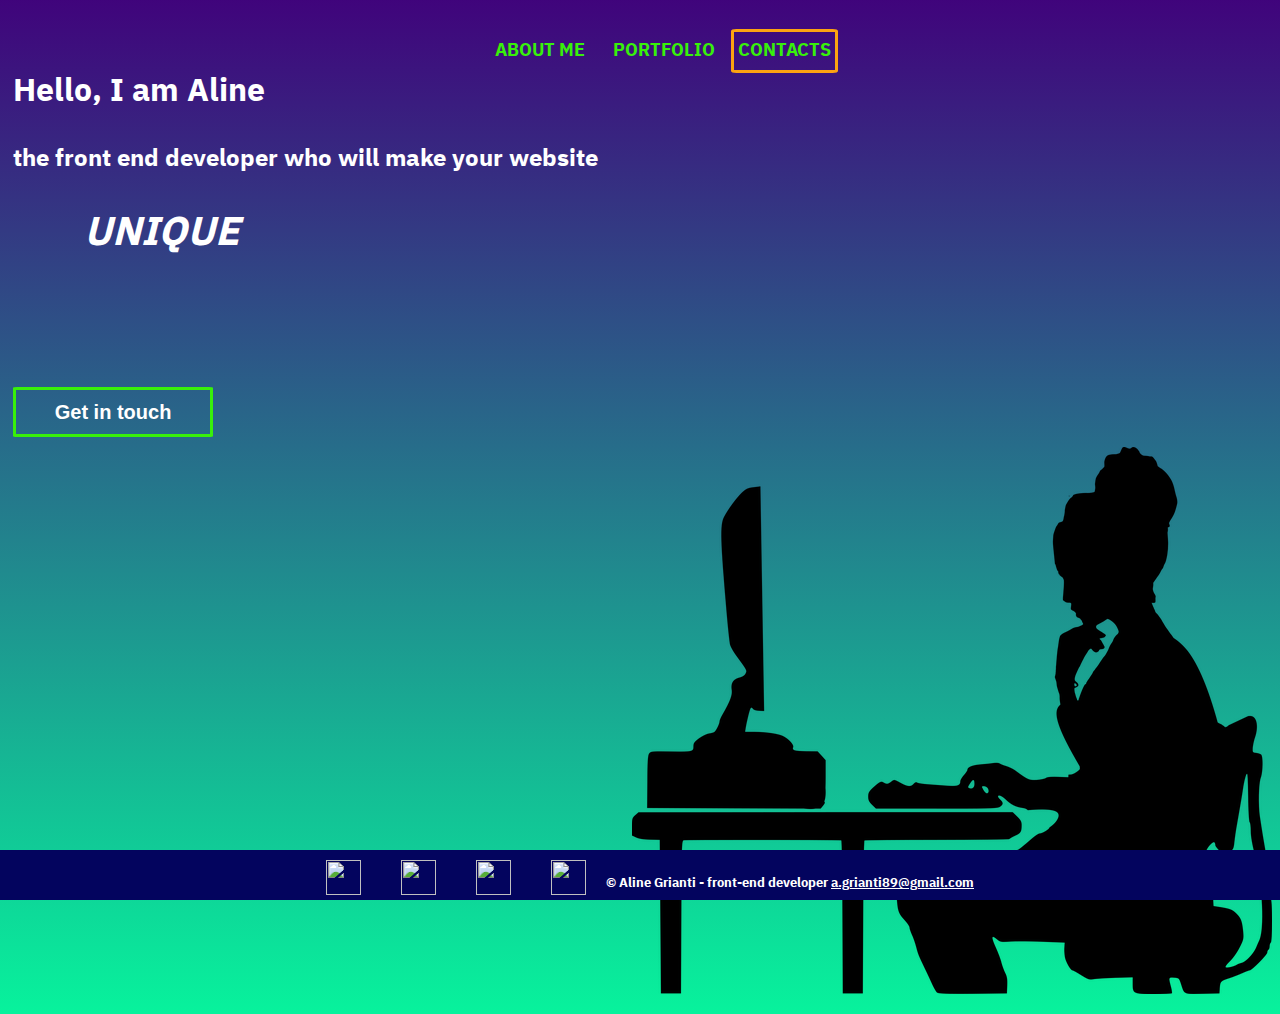
==== index.html @ bf2d900b "first commit" ====
<!DOCTYPE html>
<html lang="en" dir="ltr">
  <head>
    <meta charset="utf-8">
<meta name="viewport" content="width:device-width, initial-scale:1">
<meta name="description" content="Hi, it is Aline Here and this is my portfolio. Take a look and chat if you need a new website or just some suggestion of collabs or other!">
<link rel="stylesheet" href="assets/css/style.css">
 <title>PORTFOLIO ALINE GRIANTI-FRONT END DEVELOPER</title>
 <link href="https://fonts.googleapis.com/icon?family=Material+Icons"
      rel="stylesheet">
 <link rel="stylesheet" href="https://cdnjs.cloudflare.com/ajax/libs/font-awesome/4.7.0/css/font-awesome.min.css">
  </head>
  <body>
    <div id="menu">
      <nav>
         <ul>
           <li><a href="about-page.html">ABOUT ME</a></li>
           <li><a href="portfolio-page.html">PORTFOLIO</a></li>
           <li class="contacts"><a href="contact-page.html">CONTACTS</a></li>
         </ul>
       </nav>
    </div>
    <div id="header-home">
      <div class="main-text">
        <h1>Hello, I am Aline</h1>
        <h2>the front end developer who will make your website</h2>
        <div class="animation-text">
         <div class="sequence">Unique</div>
         <div class="sequence">Converting</div>
         <div class="sequence">Successfull</div>
      </div>
      <button id="home-btn" type="button" name="button"><a href="mailto:a.grianti89@gmail.com">Get in touch</a></button>
      </div>
    </div>
        <footer>
         <div class="social-icons">
          <a href="https://github.com/AlineGrianti/Aline89b.git"><img class="icon"src="https://img.icons8.com/ios-filled/50/000000/github.png"></a></>
          <a href="mailto:a.grianti89@gmail.com"><img class="icon" src="https://img.icons8.com/ios-filled/50/000000/email.png"></a></>
          <a href="https://wa.me/393283539590"><img class="icon" src="https://img.icons8.com/ios/50/000000/whatsapp--v1.png"></a></>
          <a href="https://it.linkedin.com/in/aline-grianti-32a9a9b7/"><img class="icon" src="https://img.icons8.com/ios-filled/50/000000/linkedin.png"></a></>
        </div>
          <h5>© Aline Grianti - front-end developer <a href="mailto:a.grianti89@gmail.com">a.grianti89@gmail.com</h5>
         </footer>
          </body>
        </html>
---- assets/css/style.css ----
@import url('https://fonts.googleapis.com/css2?family=IBM+Plex+Sans+Thai+Looped&display=swap');



body {
  background: linear-gradient(180deg, hsla(270, 94%, 25%, 1) 0%, hsla(158, 94%, 49%, 1) 100%);
  scroll-behavior: smooth;
  font-family: IBM Plex Sans Thai Looped, sans-serif,monospace;
  color: #fff;
}

#menu {
  display: flex;
  text-align: center;
  justify-content: center;
}

/* homepage */

#header-home {
  display: flex;
  flex-direction: column;
  width: 80%;
  height: 100vh;
  background-image: url(../images/programmer.png);
  background-size: 1fr;
  background-repeat: no-repeat;
  background-position: right bottom;
  color: #fff;
  padding: 0 10%;
  margin-bottom: 20px;
  }

  nav {
    display: inline-flex;
    text-align: center;
    justify-content: center;

  }

  nav ul li {
    display: inline-flex;
    text-align: center;
    justify-content: center;
    font-size: 18px;
    padding: 10px;
    }

 li a:hover {
  color: #fca311;

}
  ul li {
    list-style: none;
    font-weight: bold;
  }

   li a {
    text-decoration: none;
    color: #38F00A;
    padding: 2px 2px 2px 2px;
  }

  .contacts {
    border: solid #fca311;
    border-radius: 5%;
    background-color: transparent;
    padding: 2px;
  }
  #contacts-homepage {
    text-decoration: underline;
  }

.main-text {
  margin: -5% -12%;

}
.animation-text {
  margin: 0 10%;
  padding: 20px 20px 20px 20px;
  position: absolute;
  transform:translate(-25%,-20%);
  overflow: hidden;
  height: 40px;
  }

      .sequence {
        font-style: oblique;
        text-transform: uppercase;
        font-weight: bold;
        font-size: 40px;
        line-height: 60px;

      }
      .sequence:first-child {
        animation: anim 4s infinite;
      }

        @keyframes anim {
          0% {
            margin-top: 0px;
          }
          20% {
            margin-top: -70px;
          }
          35% {
            margin-top: -130px;
          }
          50% {
            margin-top: -190px;
          }
          65% {
            margin-top: -130px;
          }
          80% {
            margin-top: -70px;
          }

          100% {
            margin-top: 0px;
          }

        }

  #home-btn {
    margin-top: 15%;
    width:200px;
    height: 50px;
    background-color: transparent;
    border: solid #38F00A;
    border-radius: 2%;
    color: white;
    font-size: 20px;
    font-weight: bold;
    transition: width 3s;
    cursor: pointer;

  }
  #home-btn:hover {
    background-color: #03045E;
  }

  button :hover {

    color: #38F00A;
    text-transform: uppercase;
  }

  button a {
    text-decoration: none;
    color: #fff;
  }

  /* about-page */


    .box-about {

      width: 100%;
      box-sizing: border-box;
      padding: 20px 20px 20px 20px;
      margin-top: 5%;
      box-shadow: 0 3px 10px #eee;
    }
    .about-page {
      display: flex;
      text-align: center;
      justify-content: center;
    }

    .about-desc {
      display: flex;
      text-align: center;
      justify-content: center;
      width: 100%;

    }
    .about-desc p {
      position:relative;
      text-align: right;
      text-indent: 2%;
      margin-left: 4px;

    }
    .about-desc p:before {
      content: '';
      width: 0;
      height: 110%;
      position: absolute;
      border: 1px solid black;
      transform: translateX(-100px);
      top: -15px;
      left: 100px;

    }

    .about-desc img{
      max-width: 50%;
      height: 50%;
      margin-right: 4px;
      border-radius: 5%;
    }

  .skills-title h2 {
    margin-top: 10%;
    text-align: center;
  }
  .skills {
    display: block;
    text-align: center;
    justify-content: space-around;
    padding: 20px;
    margin-bottom: 10%;
  }
  .skills-icon {
    width: 75px;
    padding: 20px;
    margin: 5px;
    box-shadow: 0 5px 10px #eee;
  }

  /* portfolio-page */

    #portfolio {
      display: flex;
      align-items: center;
      flex-direction: column;
      margin-top: 10%;
      margin-bottom:10%;
      width: 100%;
      }

  .frames {
    display: inline-flex;

  }
  .frame {
    display: flex;
    flex-direction: column;
    text-align: center;
    justify-content: center;
    width: 100%;
    border-radius: 2%;
    padding: 5px;
    box-shadow: 0px 3px 10px #eee;
    margin: 10px;
  }


  .frame .icon {
    width: 25px;
    height: 25px;
  }

  .screenshot {
      padding: 5% 10%;
      width: 50%;
      border-radius: 50%;

  }
  .screenshot:hover {
    width: 60%;
  }

  /* contact-page */

  .contact-page {
    display: flex;
    text-align: center;
    justify-content: center;
    flex-direction: column;
    margin: 10% auto;
    width: 50%;
    box-shadow: 10px 10px 10px 10px #888888;
  }


  #chat-btn {
    width: 100px;
    height: 100px;
    background-color: transparent;
    border: solid #38F00A;
    color: #fff;
    font-size: 20px;
    font-weight: bold;
    border-radius:50%;
    align-self: center;

  }

  #chat-btn:hover {
    background-color: #03045E;
  }
  .contact-form {
    display: flex;
    flex-direction: column;
    text-align: center;
    justify-content: center;

  }

  input {
    align-self: center;
    margin-bottom: 2px;
    border-style: solid;
    border-color: #000;
    border-width: thin;
    width: 200px;
    height: 30px;

  }
  textarea {
    align-self: center;
    border-style: solid;
    border-color: #000;
    border-width: thin;
  }

  #submit-btn {
    width: 100px;
    padding: 5px;
    margin-top: 10px;
    margin-bottom: 10px;
    font-size: 18px;
    font-weight: bold;
    cursor: pointer;

  }
  #submit-btn:hover {
    background-color: transparent;
  }

  /* FOOTER */

  footer {
    display: inline-flex;
    text-align: center;
    justify-content: center;
    position: fixed;
    left: 0;
    bottom: 0;
    width: 100%;
    height: 50px;
    background-color: #03045E;

  }

  footer a,h5{
    color: #fff;
  }

footer a:hover {
  color: #38F00A;
}
  .social-icons {
    display: flex;
    text-align: center;
    justify-content: center;
    margin-bottom: -30px;

  }
  .icon {
    width:35px;
    height: 35px;
    margin: 10px 20px 10px 20px;

    }

    .icon:hover {
      background-color: #38F00A;
      border-radius: 50%;
    }

  @media only screen and (min-width: 320px) and (max-width: 812px) {

      .frames {
        display: flex;
        flex-wrap: wrap;
      }
      .frame {
        width: 100%;
      }
      footer h5 {
        display: flex;
        flex-direction: column;
        margin-top: 4px;
        font-weight: lighter;
        line-height: 15px;

        }
        .box-about {
          margin-left: auto;
          margin-right: auto;
          text-align: center;

        }
        .contact-page {

          margin-left: auto;
          margin-right: auto;
          width: 60%;

    }
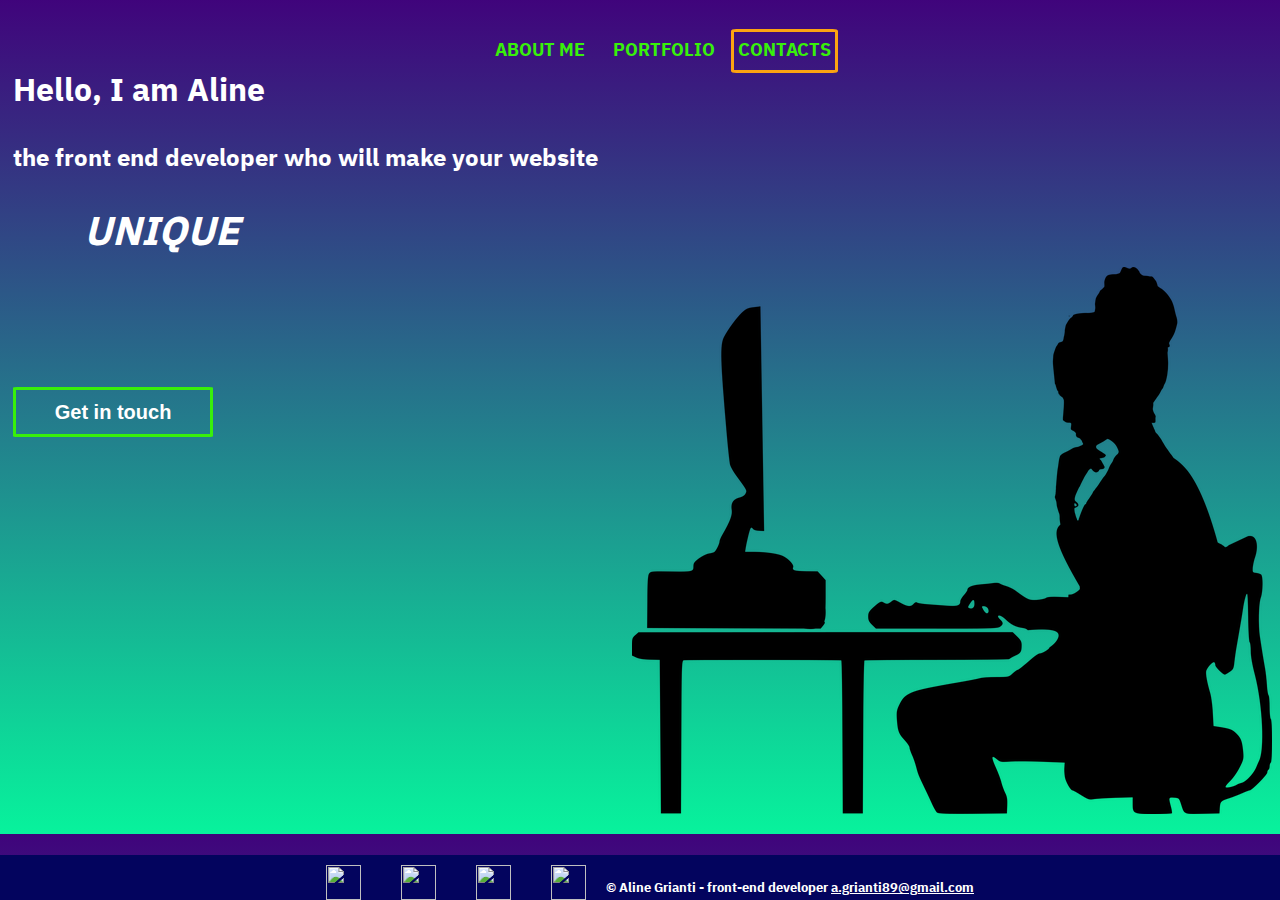
==== commit 09b97a11: "update meta viewport" ====
--- a/index.html
+++ b/index.html
@@ -2,7 +2,7 @@
 <html lang="en" dir="ltr">
   <head>
     <meta charset="utf-8">
-<meta name="viewport" content="width:device-width, initial-scale:1">
+<meta name="viewport" content="width=device-width, height=device-height, initial-scale=1.0, user-scalable=yes">
 <meta name="description" content="Hi, it is Aline Here and this is my portfolio. Take a look and chat if you need a new website or just some suggestion of collabs or other!">
 <link rel="stylesheet" href="assets/css/style.css">
  <title>PORTFOLIO ALINE GRIANTI-FRONT END DEVELOPER</title>
--- a/assets/css/style.css
+++ b/assets/css/style.css
@@ -4,9 +4,12 @@
 
 body {
   background: linear-gradient(180deg, hsla(270, 94%, 25%, 1) 0%, hsla(158, 94%, 49%, 1) 100%);
+  height: 100%;
+  overflow: auto;
   scroll-behavior: smooth;
   font-family: IBM Plex Sans Thai Looped, sans-serif,monospace;
   color: #fff;
+  
 }
 
 #menu {
@@ -21,7 +24,7 @@
   display: flex;
   flex-direction: column;
   width: 80%;
-  height: 100vh;
+  height: 80vh;
   background-image: url(../images/programmer.png);
   background-size: 1fr;
   background-repeat: no-repeat;
@@ -225,7 +228,7 @@
       display: flex;
       align-items: center;
       flex-direction: column;
-      margin-top: 10%;
+      margin-top: 5%;
       margin-bottom:10%;
       width: 100%;
       }
@@ -340,7 +343,7 @@
     left: 0;
     bottom: 0;
     width: 100%;
-    height: 50px;
+    height: 5%;
     background-color: #03045E;
 
   }
@@ -371,8 +374,7 @@
       border-radius: 50%;
     }
 
-  @media only screen and (min-width: 320px) and (max-width: 812px) {
-
+    @media only screen and (min-width: 480px) and (max-width: 812px) {
       .frames {
         display: flex;
         flex-wrap: wrap;
@@ -380,6 +382,24 @@
       .frame {
         width: 100%;
       }
+    }
+      
+
+  @media only screen and (max-width: 480px) {
+
+      body {
+  background: linear-gradient(180deg, hsla(270, 94%, 25%, 1) 0%, hsla(158, 94%, 49%, 1) 100%);
+  height: 100%;
+  overflow: auto;
+  scroll-behavior: smooth;
+  font-family: IBM Plex Sans Thai Looped, sans-serif,monospace;
+  color: #fff;
+  
+}
+    .main-text {
+      margin-top: 8%;
+    }
+
       footer h5 {
         display: flex;
         flex-direction: column;
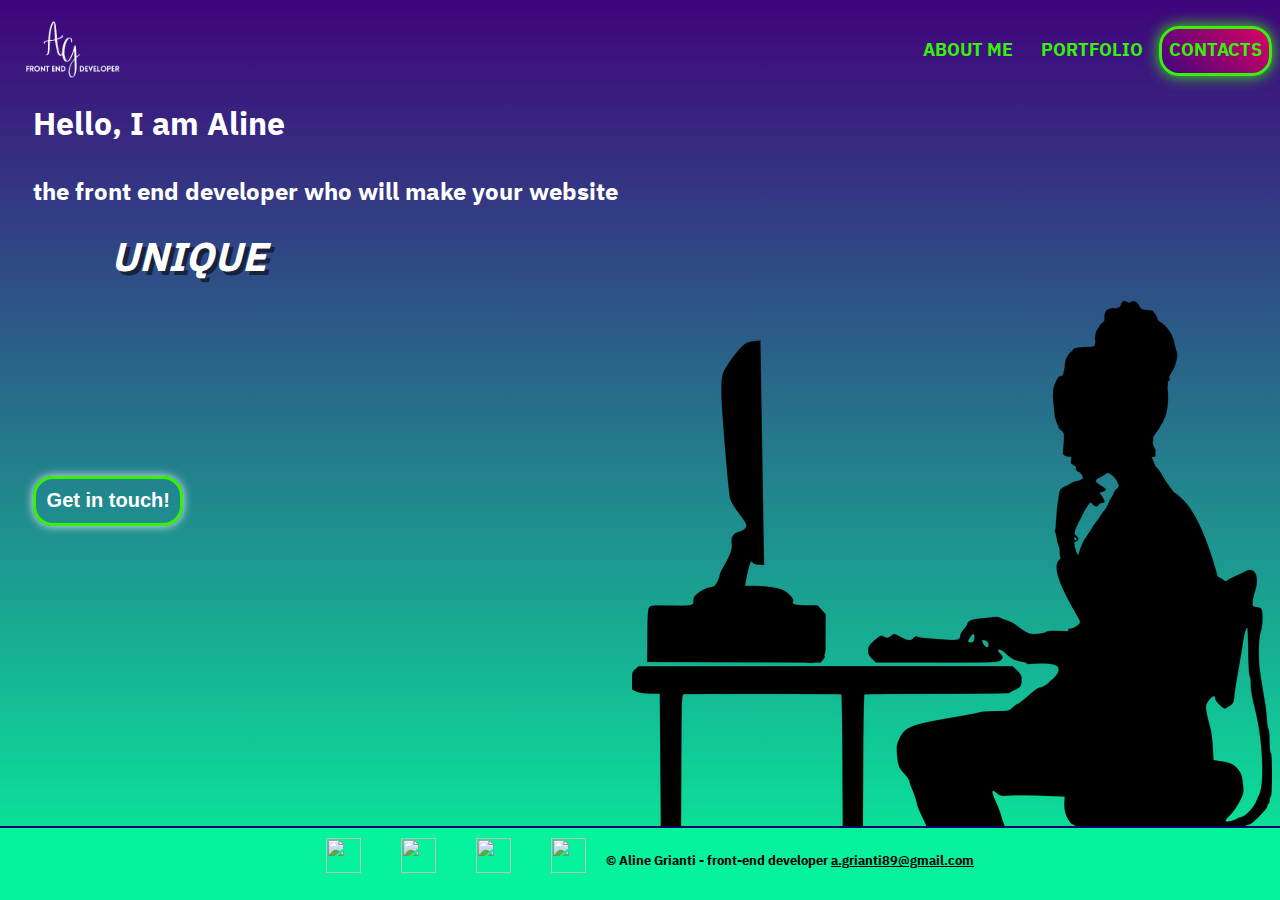
==== commit 1f7b10ea: "added favicon and logo + animations" ====
--- a/index.html
+++ b/index.html
@@ -6,12 +6,14 @@
 <meta name="description" content="Hi, it is Aline Here and this is my portfolio. Take a look and chat if you need a new website or just some suggestion of collabs or other!">
 <link rel="stylesheet" href="assets/css/style.css">
  <title>PORTFOLIO ALINE GRIANTI-FRONT END DEVELOPER</title>
+ <link rel="icon" type="image/x-icon" href="assets/images/favicon32x32.png">
  <link href="https://fonts.googleapis.com/icon?family=Material+Icons"
       rel="stylesheet">
  <link rel="stylesheet" href="https://cdnjs.cloudflare.com/ajax/libs/font-awesome/4.7.0/css/font-awesome.min.css">
   </head>
   <body>
     <div id="menu">
+      <img src="assets/images/logoPortfolio.png" alt="logo">
       <nav>
          <ul>
            <li><a href="about-page.html">ABOUT ME</a></li>
@@ -29,7 +31,7 @@
          <div class="sequence">Converting</div>
          <div class="sequence">Successfull</div>
       </div>
-      <button id="home-btn" type="button" name="button"><a href="mailto:a.grianti89@gmail.com">Get in touch</a></button>
+      <button id="home-btn" type="button" name="button"><a href="mailto:a.grianti89@gmail.com">Get in touch!</a></button>
       </div>
     </div>
         <footer>
--- a/assets/css/style.css
+++ b/assets/css/style.css
@@ -3,20 +3,24 @@
 
 
 body {
-  background: linear-gradient(180deg, hsla(270, 94%, 25%, 1) 0%, hsla(158, 94%, 49%, 1) 100%);
-  height: 100%;
-  overflow: auto;
+  background: linear-gradient(180deg, hsla(270, 94%, 25%, 1) 0%, hsla(158, 94%, 49%, 1) 100%) no-repeat fixed ;
   scroll-behavior: smooth;
   font-family: IBM Plex Sans Thai Looped, sans-serif,monospace;
   color: #fff;
-  
+
 }
 
 #menu {
   display: flex;
   text-align: center;
-  justify-content: center;
-}
+  justify-content: space-between;
+  }
+
+  #menu img {
+    width:200px;
+    height: 200px;
+    margin: -40px;
+  }
 
 /* homepage */
 
@@ -25,10 +29,8 @@
   flex-direction: column;
   width: 80%;
   height: 80vh;
-  background-image: url(../images/programmer.png);
+  background: url(../images/programmer.png) no-repeat right bottom;
   background-size: 1fr;
-  background-repeat: no-repeat;
-  background-position: right bottom;
   color: #fff;
   padding: 0 10%;
   margin-bottom: 20px;
@@ -65,24 +67,46 @@
   }
 
   .contacts {
-    border: solid #fca311;
-    border-radius: 5%;
-    background-color: transparent;
-    padding: 2px;
-  }
+    border: solid #38F00A;
+    box-shadow: 0 0 15px #38F00A;
+    border-radius: 20px;
+    background: linear-gradient(45deg,#42047e,#f9035e,#38F00A);
+    background-size: 300%;
+    background-position: left;
+    padding: 5px;
+    animation: animate 2.0s ease infinite;
+  }
+  @keyframes animate {
+    0% {
+      background-position: left;
+    }
+
+
+    50% {
+      background-position: center;
+    }
+
+      100% {
+      background-position: right;
+    }
+
+  }
+
   #contacts-homepage {
     text-decoration: underline;
   }
 
-.main-text {
-  margin: -5% -12%;
-
-}
+
+ .main-text {
+  margin: -5% -10%;
+
+ }
+
 .animation-text {
   margin: 0 10%;
-  padding: 20px 20px 20px 20px;
+  padding: 10px 20px 20px 10px;
   position: absolute;
-  transform:translate(-25%,-20%);
+  transform:translate(-20%,-20%);
   overflow: hidden;
   height: 40px;
   }
@@ -93,8 +117,38 @@
         font-weight: bold;
         font-size: 40px;
         line-height: 60px;
-
-      }
+        text-shadow:4px 4px #0008;
+        animation: glow 1s linear infinite;
+      }
+
+
+      @keyframes glow {
+        0% {
+          text-shadow: 0 0 10px #03bcf4;
+        }
+        20% {
+          text-shadow: none;
+        }
+        35% {
+          text-shadow: 0 0 10px #03bcf4;
+        }
+        50% {
+          text-shadow: none;
+        }
+        65% {
+          text-shadow: 0 0 10px #03bcf4;
+        }
+        80% {
+          text-shadow: none;
+        }
+
+        100% {
+          text-shadow: 0 0 10px #03bcf4;
+        }
+
+      }
+
+
       .sequence:first-child {
         animation: anim 4s infinite;
       }
@@ -102,6 +156,7 @@
         @keyframes anim {
           0% {
             margin-top: 0px;
+
           }
           20% {
             margin-top: -70px;
@@ -126,28 +181,34 @@
         }
 
   #home-btn {
-    margin-top: 15%;
-    width:200px;
+    margin-top: 20%;
+    width:150px;
     height: 50px;
     background-color: transparent;
     border: solid #38F00A;
-    border-radius: 2%;
-    color: white;
+    border-radius: 20px;
+    box-shadow: 0 0 10px #eee;
+    color: #000;
     font-size: 20px;
     font-weight: bold;
-    transition: width 3s;
     cursor: pointer;
+    transition: .5s ease;
 
   }
   #home-btn:hover {
-    background-color: #03045E;
-  }
+    box-shadow: 0px 0px 10px 2px #eee;
+    transform: translate(30px,-30px);
+    width: 200px;
+    height: 100px;
+    font-size: 25px;
+    text-transform: uppercase;
+
+    }
 
   button :hover {
 
     color: #38F00A;
-    text-transform: uppercase;
-  }
+      }
 
   button a {
     text-decoration: none;
@@ -158,10 +219,9 @@
 
 
     .box-about {
-
       width: 100%;
       box-sizing: border-box;
-      padding: 20px 20px 20px 20px;
+      padding: 20px;
       margin-top: 5%;
       box-shadow: 0 3px 10px #eee;
     }
@@ -180,7 +240,7 @@
     }
     .about-desc p {
       position:relative;
-      text-align: right;
+      text-align: center;
       text-indent: 2%;
       margin-left: 4px;
 
@@ -229,7 +289,7 @@
       align-items: center;
       flex-direction: column;
       margin-top: 5%;
-      margin-bottom:10%;
+      margin-bottom: 10%;
       width: 100%;
       }
 
@@ -274,7 +334,7 @@
     flex-direction: column;
     margin: 10% auto;
     width: 50%;
-    box-shadow: 10px 10px 10px 10px #888888;
+    box-shadow: 0px 5px 10px #eee;
   }
 
 
@@ -288,13 +348,26 @@
     font-weight: bold;
     border-radius:50%;
     align-self: center;
-
-  }
-
-  #chat-btn:hover {
+      }
+
+  #chat-btn:hover{
     background-color: #03045E;
-  }
-  .contact-form {
+    animation: pulse 0.6s ease infinite;
+  }
+
+  @keyframes pulse {
+            0% {
+                transform: scale(.8);
+            }
+
+            100% {
+              transform: scale(1.2);
+
+            }
+        }
+
+
+  #contact-form {
     display: flex;
     flex-direction: column;
     text-align: center;
@@ -343,17 +416,19 @@
     left: 0;
     bottom: 0;
     width: 100%;
-    height: 5%;
-    background-color: #03045E;
+    height: 8%;
+    background-color: hsla(158, 94%, 49%, 1);
+    border-top: 2px solid #03045E;
 
   }
 
   footer a,h5{
-    color: #fff;
+    color: #000;
+    font-weight: bold;
   }
 
 footer a:hover {
-  color: #38F00A;
+  color: #03045E;
 }
   .social-icons {
     display: flex;
@@ -374,50 +449,56 @@
       border-radius: 50%;
     }
 
-    @media only screen and (min-width: 480px) and (max-width: 812px) {
-      .frames {
-        display: flex;
-        flex-wrap: wrap;
-      }
-      .frame {
-        width: 100%;
-      }
-    }
-      
-
-  @media only screen and (max-width: 480px) {
-
-      body {
-  background: linear-gradient(180deg, hsla(270, 94%, 25%, 1) 0%, hsla(158, 94%, 49%, 1) 100%);
-  height: 100%;
-  overflow: auto;
-  scroll-behavior: smooth;
-  font-family: IBM Plex Sans Thai Looped, sans-serif,monospace;
-  color: #fff;
-  
-}
-    .main-text {
-      margin-top: 8%;
-    }
-
+@media only screen and (max-width: 480px) {
+  .box-about {
+    margin-left: auto;
+    margin-right: auto;
+    text-align: center;
+  }
+  .about-desc {
+    display: flex;
+    flex-wrap: wrap;
+  }
+  .about-desc p:before {
+    height: 0;
+  }
+  .contact-page {
+    margin-left: auto;
+    margin-right: auto;
+    width: 80%;
+   }
+ }
+
+
+  @media only screen and (max-width: 812px) {
+    .frames {
+      display: flex;
+      flex-wrap: wrap;
+    }
+    .frame {
+      width: 100%;
+    }
+  }
+
+    @media only screen and (min-width: 320px) and (max-width: 669px) {
+
+    .footer {
+      height: 10%;
+    }
+     .social-icons {
+       margin-top: 5px;
+     }
+    .icon {
+      margin: 0 auto;
+      }
       footer h5 {
         display: flex;
         flex-direction: column;
         margin-top: 4px;
         font-weight: lighter;
         line-height: 15px;
-
-        }
-        .box-about {
-          margin-left: auto;
-          margin-right: auto;
-          text-align: center;
-
-        }
-        .contact-page {
-
-          margin-left: auto;
-          margin-right: auto;
-          width: 60%;
-
-    }
+      }
+    }
+    /*background: hsla(92, 85%, 68%, 1);
+
+background: linear-gradient(90deg, hsla(92, 85%, 68%, 1) 0%, hsla(338, 98%, 49%, 1) 100%);
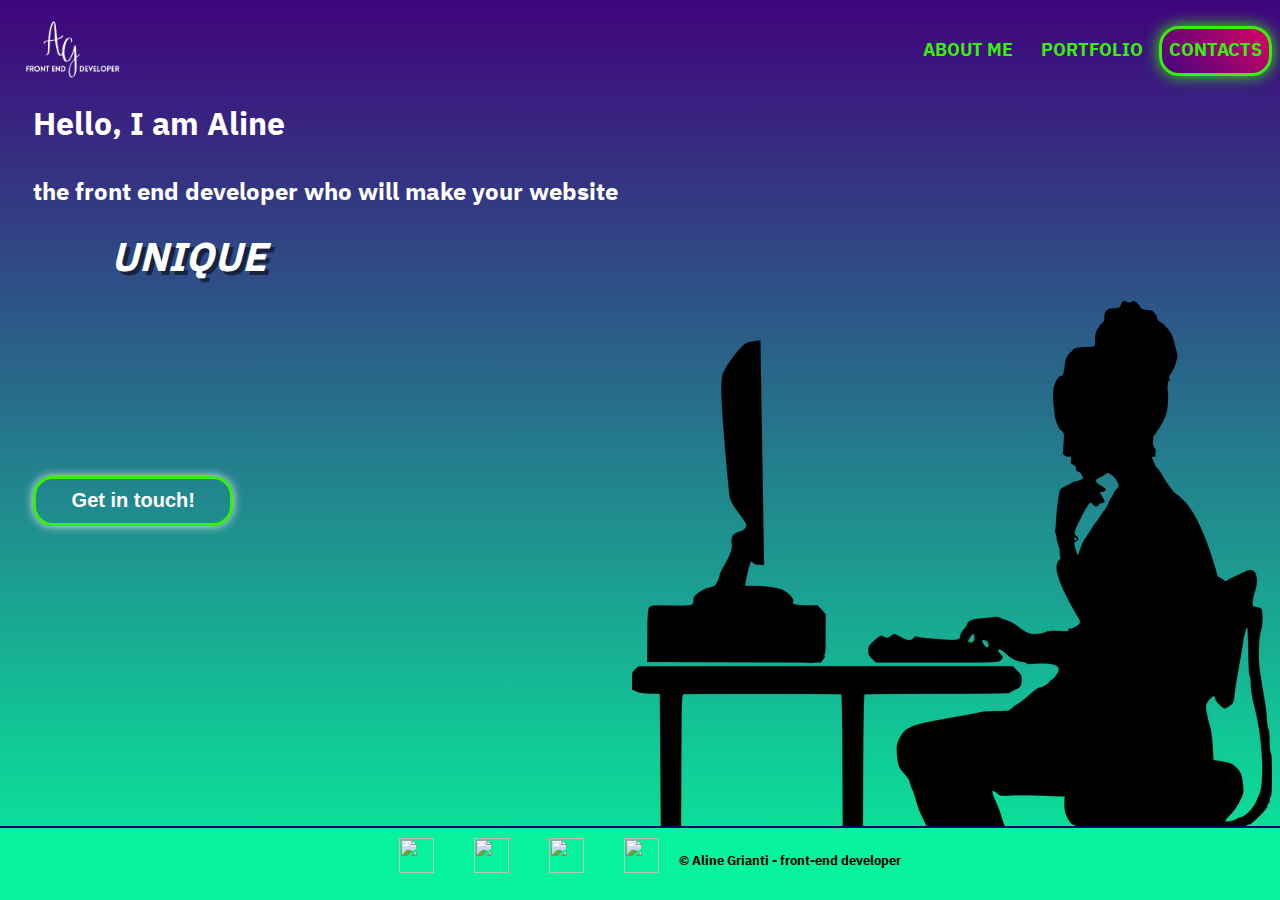
==== commit 31095eb5: "fixed errors" ====
--- a/index.html
+++ b/index.html
@@ -41,7 +41,7 @@
           <a href="https://wa.me/393283539590"><img class="icon" src="https://img.icons8.com/ios/50/000000/whatsapp--v1.png"></a></>
           <a href="https://it.linkedin.com/in/aline-grianti-32a9a9b7/"><img class="icon" src="https://img.icons8.com/ios-filled/50/000000/linkedin.png"></a></>
         </div>
-          <h5>© Aline Grianti - front-end developer <a href="mailto:a.grianti89@gmail.com">a.grianti89@gmail.com</h5>
+          <h5>© Aline Grianti - front-end developer</h5>
          </footer>
           </body>
         </html>
--- a/assets/css/style.css
+++ b/assets/css/style.css
@@ -20,6 +20,7 @@
     width:200px;
     height: 200px;
     margin: -40px;
+  justify-content: center;
   }
 
 /* homepage */
@@ -96,6 +97,16 @@
     text-decoration: underline;
   }
 
+ .main-text {
+  margin: -5% -10%;
+
+ }
+
+=======
+ .main-text {
+  margin: -5% -10%;
+
+ }
 
  .main-text {
   margin: -5% -10%;
@@ -183,6 +194,7 @@
   #home-btn {
     margin-top: 20%;
     width:150px;
+    width:200px;
     height: 50px;
     background-color: transparent;
     border: solid #38F00A;
@@ -499,6 +511,4 @@
         line-height: 15px;
       }
     }
-    /*background: hsla(92, 85%, 68%, 1);
-
-background: linear-gradient(90deg, hsla(92, 85%, 68%, 1) 0%, hsla(338, 98%, 49%, 1) 100%);
+  
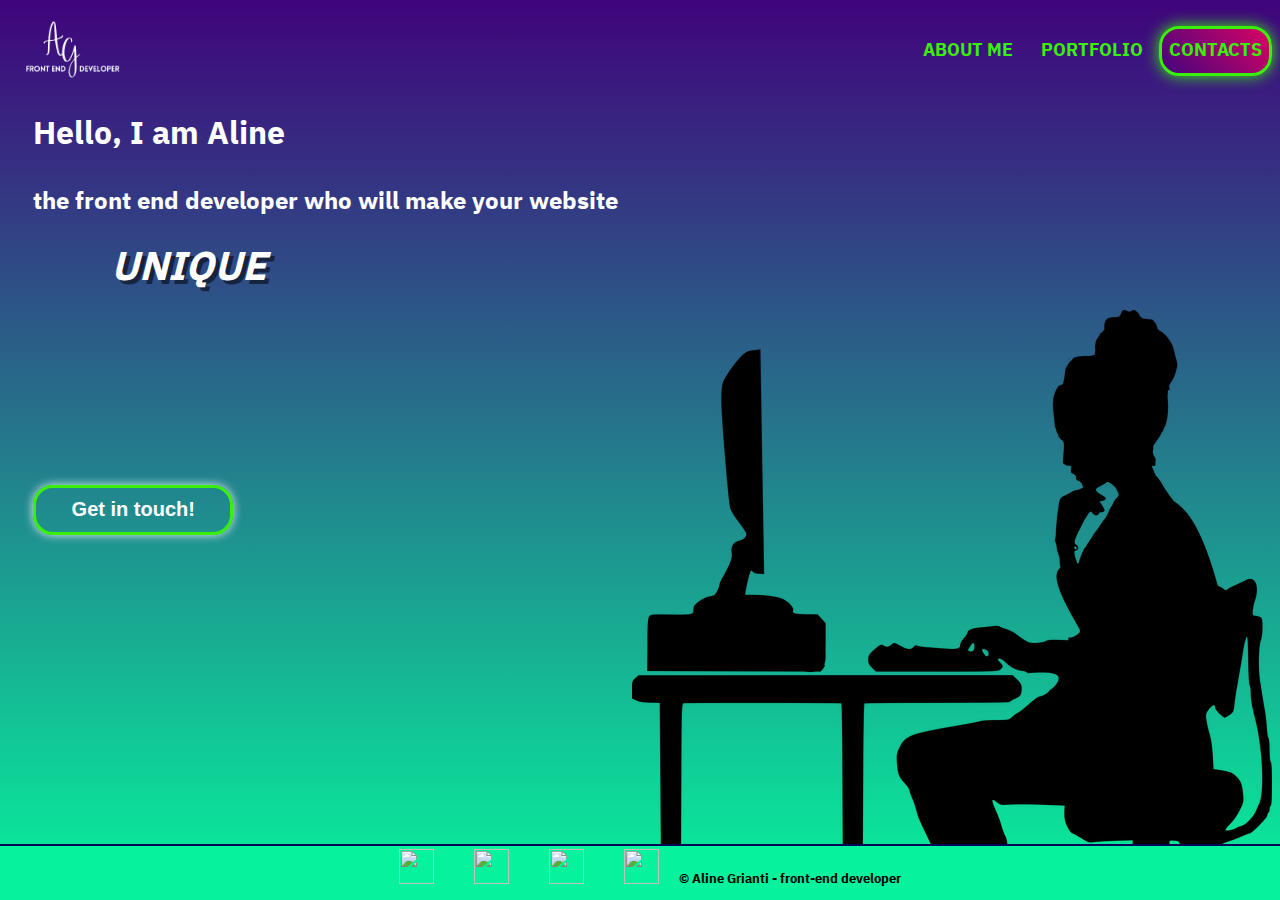
==== commit 5ddc09e1: "responsive menu added" ====
--- a/index.html
+++ b/index.html
@@ -7,13 +7,14 @@
 <link rel="stylesheet" href="assets/css/style.css">
  <title>PORTFOLIO ALINE GRIANTI-FRONT END DEVELOPER</title>
  <link rel="icon" type="image/x-icon" href="assets/images/favicon32x32.png">
- <link href="https://fonts.googleapis.com/icon?family=Material+Icons"
-      rel="stylesheet">
+ <link href="https://fonts.googleapis.com/icon?family=Material+Icons"  rel="stylesheet">
  <link rel="stylesheet" href="https://cdnjs.cloudflare.com/ajax/libs/font-awesome/4.7.0/css/font-awesome.min.css">
+
   </head>
   <body>
     <div id="menu">
-      <img src="assets/images/logoPortfolio.png" alt="logo">
+      <a href="index.html"><img src="assets/images/logoPortfolio.png" alt="logo"></a>
+      <button id = "hamburger-menu" type="button" name="button"><span id="toggle-button"></span></button>
       <nav>
          <ul>
            <li><a href="about-page.html">ABOUT ME</a></li>
@@ -43,5 +44,6 @@
         </div>
           <h5>© Aline Grianti - front-end developer</h5>
          </footer>
-          </body>
+         <script type="text/javascript" src="assets/JS/index.js"></script>
+         </body>
         </html>
--- a/assets/css/style.css
+++ b/assets/css/style.css
@@ -22,6 +22,20 @@
     margin: -40px;
   justify-content: center;
   }
+
+  #hamburger-menu {
+    position: fixed;
+    margin-left: 80%;
+    margin-top:2%;
+    height: 50px;
+    width: 50px;
+    background:url(../images/hamburgerMenu.png) no-repeat center;
+    border: solid 1px #000;
+    border-radius: 50%;
+    display: none;
+  }
+
+
 
 /* homepage */
 
@@ -75,19 +89,14 @@
     background-size: 300%;
     background-position: left;
     padding: 5px;
-    animation: animate 2.0s ease infinite;
+    animation: animate 3s ease alternate infinite;
   }
   @keyframes animate {
-    0% {
+    from {
       background-position: left;
     }
 
-
-    50% {
-      background-position: center;
-    }
-
-      100% {
+      to {
       background-position: right;
     }
 
@@ -97,16 +106,6 @@
     text-decoration: underline;
   }
 
- .main-text {
-  margin: -5% -10%;
-
- }
-
-=======
- .main-text {
-  margin: -5% -10%;
-
- }
 
  .main-text {
   margin: -5% -10%;
@@ -129,7 +128,7 @@
         font-size: 40px;
         line-height: 60px;
         text-shadow:4px 4px #0008;
-        animation: glow 1s linear infinite;
+        animation: glow 0.5s linear infinite;
       }
 
 
@@ -161,7 +160,7 @@
 
 
       .sequence:first-child {
-        animation: anim 4s infinite;
+        animation: glow 0.5s infinite, anim 5s infinite;
       }
 
         @keyframes anim {
@@ -428,7 +427,7 @@
     left: 0;
     bottom: 0;
     width: 100%;
-    height: 8%;
+    height: 6%;
     background-color: hsla(158, 94%, 49%, 1);
     border-top: 2px solid #03045E;
 
@@ -446,7 +445,7 @@
     display: flex;
     text-align: center;
     justify-content: center;
-    margin-bottom: -30px;
+    margin-top: -0.8vh;
 
   }
   .icon {
@@ -480,6 +479,31 @@
     width: 80%;
    }
  }
+ @media only screen and (max-width: 540px) {
+
+ #hamburger-menu {
+   display: block;
+   cursor: pointer;
+ }
+
+ nav {
+   display: none;
+   width: 50%;
+   height: 100vh;
+   background-color: rgb(31, 139, 142, 0.4);
+ }
+
+ ul {
+   position:absolute;
+   width:30%;
+   margin-top: 30vh;
+
+ }
+
+ nav a {
+     color: #000;
+
+   }
 
 
   @media only screen and (max-width: 812px) {
@@ -494,21 +518,14 @@
 
     @media only screen and (min-width: 320px) and (max-width: 669px) {
 
-    .footer {
-      height: 10%;
-    }
-     .social-icons {
-       margin-top: 5px;
+    .social-icons {
+       margin-top: 1vh;
      }
     .icon {
       margin: 0 auto;
       }
       footer h5 {
-        display: flex;
-        flex-direction: column;
-        margin-top: 4px;
+        margin-top: 2.5vh;
         font-weight: lighter;
-        line-height: 15px;
-      }
-    }
-  
+        }
+    }
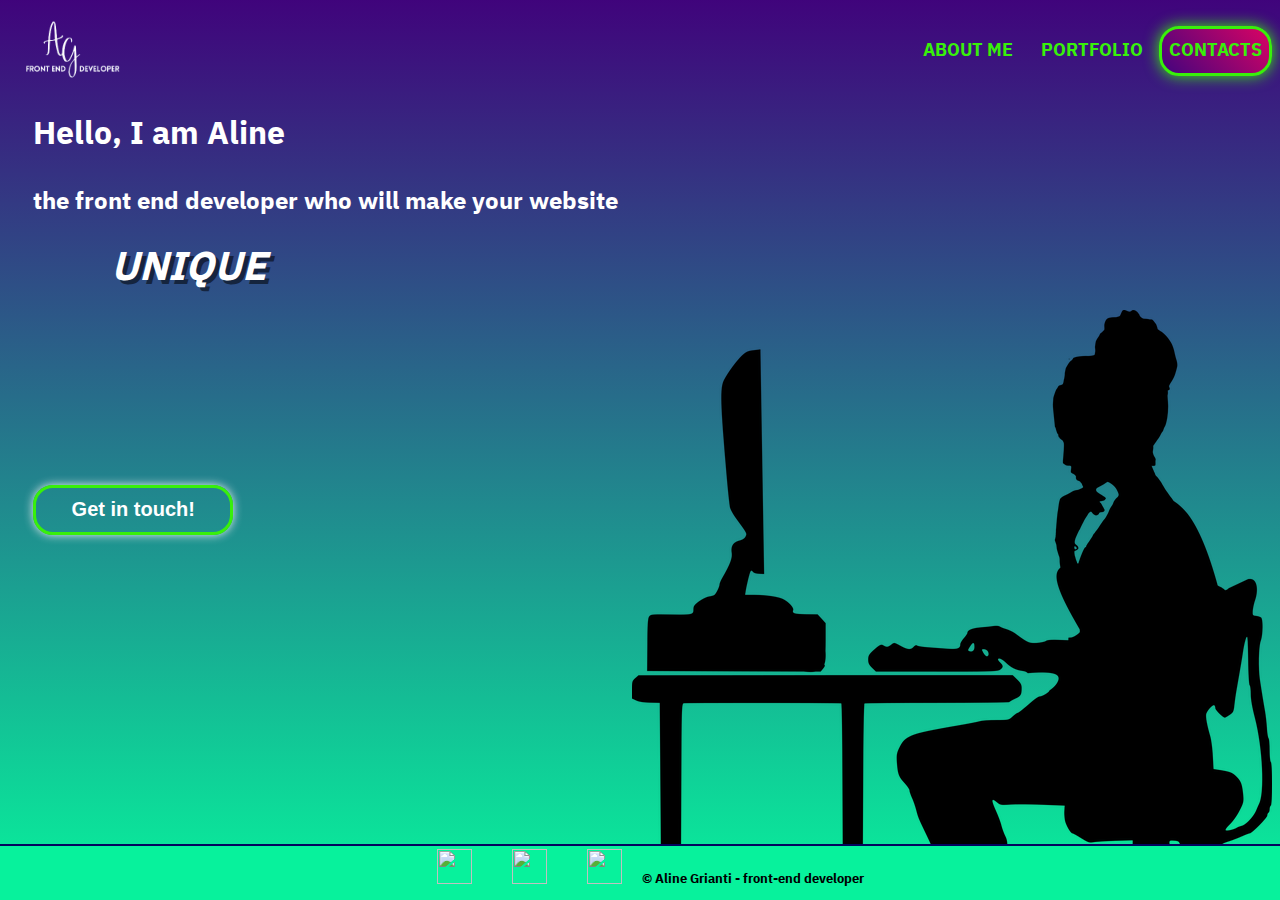
==== commit 591b7c05: "improvements and corrections" ====
--- a/index.html
+++ b/index.html
@@ -37,10 +37,9 @@
     </div>
         <footer>
          <div class="social-icons">
-          <a href="https://github.com/AlineGrianti/Aline89b.git"><img class="icon"src="https://img.icons8.com/ios-filled/50/000000/github.png"></a></>
-          <a href="mailto:a.grianti89@gmail.com"><img class="icon" src="https://img.icons8.com/ios-filled/50/000000/email.png"></a></>
-          <a href="https://wa.me/393283539590"><img class="icon" src="https://img.icons8.com/ios/50/000000/whatsapp--v1.png"></a></>
-          <a href="https://it.linkedin.com/in/aline-grianti-32a9a9b7/"><img class="icon" src="https://img.icons8.com/ios-filled/50/000000/linkedin.png"></a></>
+          <a href="https://github.com/Aline89b" target ="_blank"><img class="icon"src="https://img.icons8.com/ios-filled/50/000000/github.png"></a></>
+          <a href="https://wa.me/393283539590" target ="_blank"><img class="icon" src="https://img.icons8.com/ios/50/000000/whatsapp--v1.png"></a></>
+          <a href="https://it.linkedin.com/in/aline-grianti-32a9a9b7/" target ="_blank"><img class="icon" src="https://img.icons8.com/ios-filled/50/000000/linkedin.png"></a></>
         </div>
           <h5>© Aline Grianti - front-end developer</h5>
          </footer>
--- a/assets/css/style.css
+++ b/assets/css/style.css
@@ -479,6 +479,36 @@
     width: 80%;
    }
  }
+
+ /* modal javascript*/
+.modal {
+  display: flex;
+  position:absolute;
+  top: 50%;
+  left: 20%;
+  width: 500px;
+  height: 20vh;
+  border: 2px solid #000;
+  border-radius: 15px;
+  background-color: rgb(51, 129, 142);
+}
+.close-btn {
+  width: 20px;
+  height: 20px;
+  top: 0;
+  right: 0;
+  border-radius: 5px;
+  margin: 5px;
+  cursor: pointer
+}
+@media only screen and (max-width: 690px) {
+
+.modal {
+     width: 80vw;
+     left: 6%;
+   }
+}
+
  @media only screen and (max-width: 540px) {
 
  #hamburger-menu {
@@ -504,6 +534,7 @@
      color: #000;
 
    }
+ }
 
 
   @media only screen and (max-width: 812px) {
